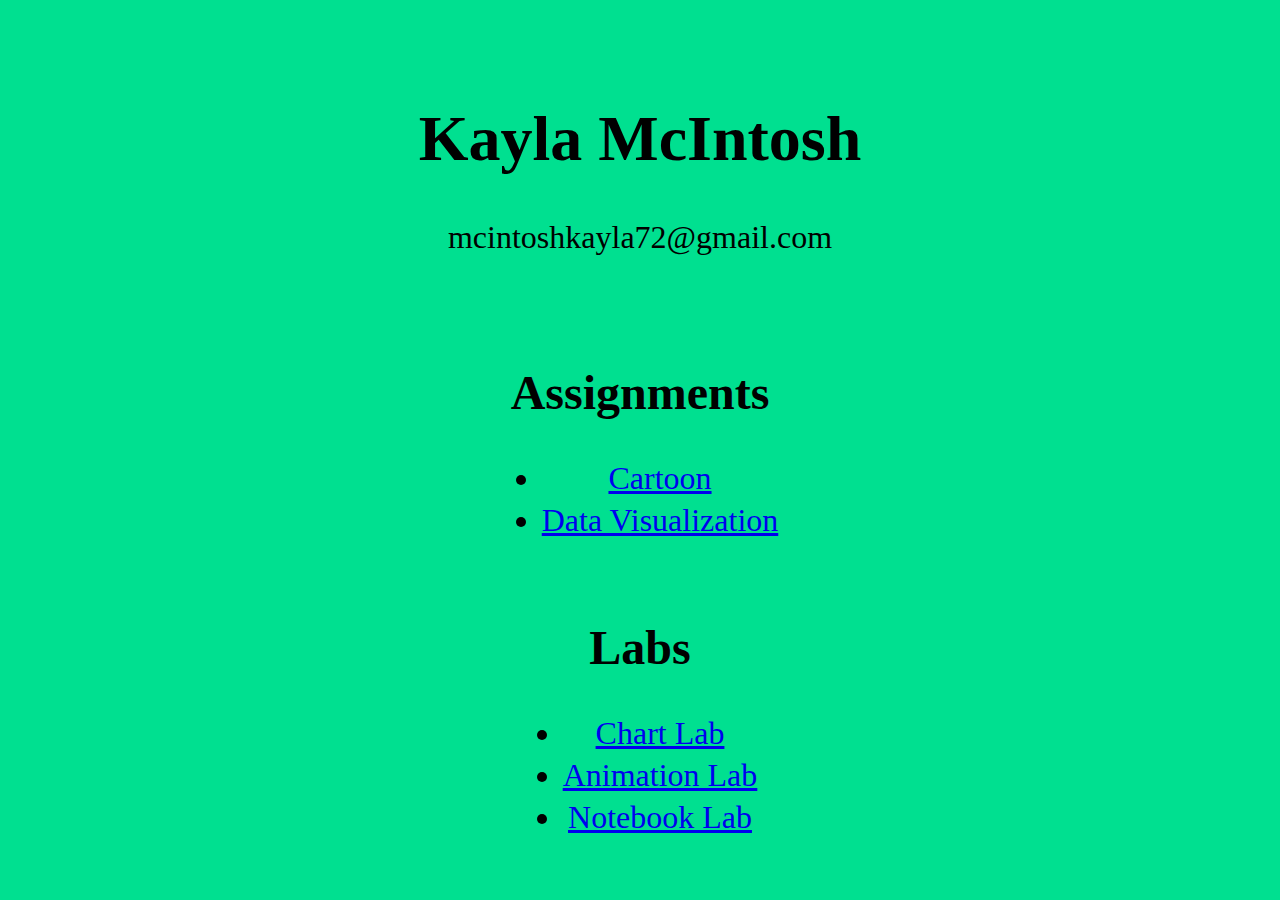
==== index.html @ dc681b52 "Update index.html" ====
<!DOCTYPE html>
<html>
<head>
	<meta charset= "utf-8">
	<title>Kayla's Portfolio</title>
	<link rel="stylesheet" type="text/css" href="src/portStyle.css">
</head>

<body>
	<h1>Kayla McIntosh</h1>
	<p>mcintoshkayla72@gmail.com</p><br>
	<h2>Assignments</h2>
	<ul>
		<li><a href="src/Cartoon/cartoon.html">Cartoon</a></li>
		<li><a href="src/Data Visualization/data.html">Data Visualization</a></li>
	</ul>
	<br>
	
	<h2>Labs</h2>
	<ul>
		<li><a href="src/Chart Lab/chart.html">Chart Lab</a></li>
		<li><a href="src/NumbersLab/numbersAnim.html">Animation Lab</a></li>
		<li><a href="src/notebookLab/notebook.html">Notebook Lab</a></li>
	</ul>
</body>
</html>
---- src/portStyle.css ----
body{
	background-color: #00e090;
	text-align: center;
        font-size: 2em;
        padding: 4%;
}

ul{
	display: table;
	margin: 0 auto;
}

li{
	margin: 0 auto 5px;	
}
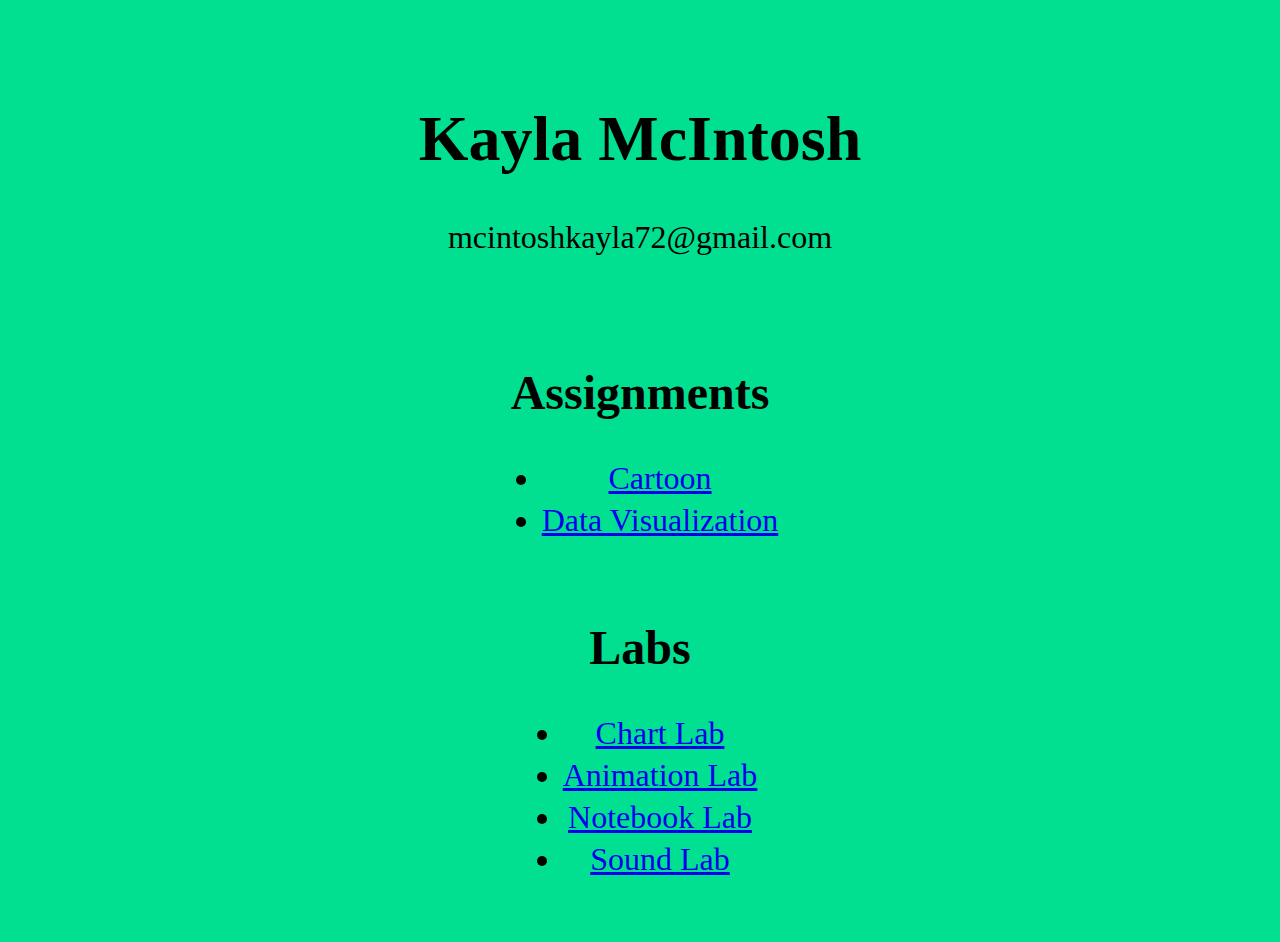
==== commit 84db823e: "Update index.html" ====
--- a/index.html
+++ b/index.html
@@ -21,6 +21,7 @@
 		<li><a href="src/Chart Lab/chart.html">Chart Lab</a></li>
 		<li><a href="src/NumbersLab/numbersAnim.html">Animation Lab</a></li>
 		<li><a href="src/notebookLab/notebook.html">Notebook Lab</a></li>
+		<li><a href="src/SoundLab/sound.html">Sound Lab</a></li>
 	</ul>
 </body>
 </html>
--- a/src/portStyle.css
+++ b/src/portStyle.css
@@ -11,5 +11,5 @@
 }
 
 li{
-	margin: 0 auto 5px;	
+	margin: 0 0 5px;	
 }
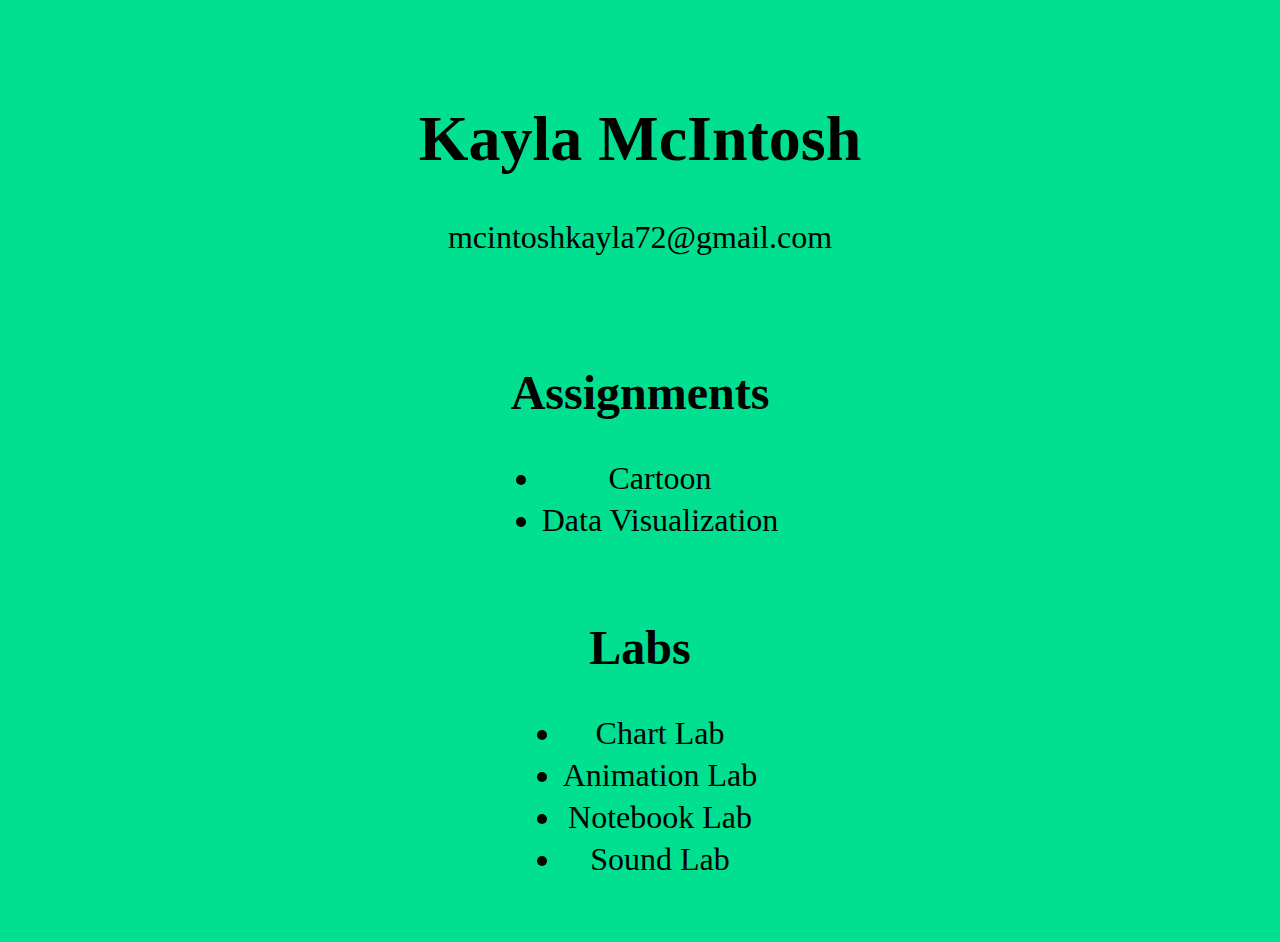
==== commit b322f5aa: "Update index.html" ====
--- a/index.html
+++ b/index.html
@@ -4,6 +4,7 @@
 	<meta charset= "utf-8">
 	<title>Kayla's Portfolio</title>
 	<link rel="stylesheet" type="text/css" href="src/portStyle.css">
+	<link rel="shortcut icon" type="image/x-icon" href="images/favicon.ico">
 </head>
 
 <body>
--- a/src/portStyle.css
+++ b/src/portStyle.css
@@ -13,3 +13,12 @@
 li{
 	margin: 0 0 5px;	
 }
+
+a:hover{
+  color:blue;
+}
+
+a{
+  text-decoration:none;
+  color:black;
+}
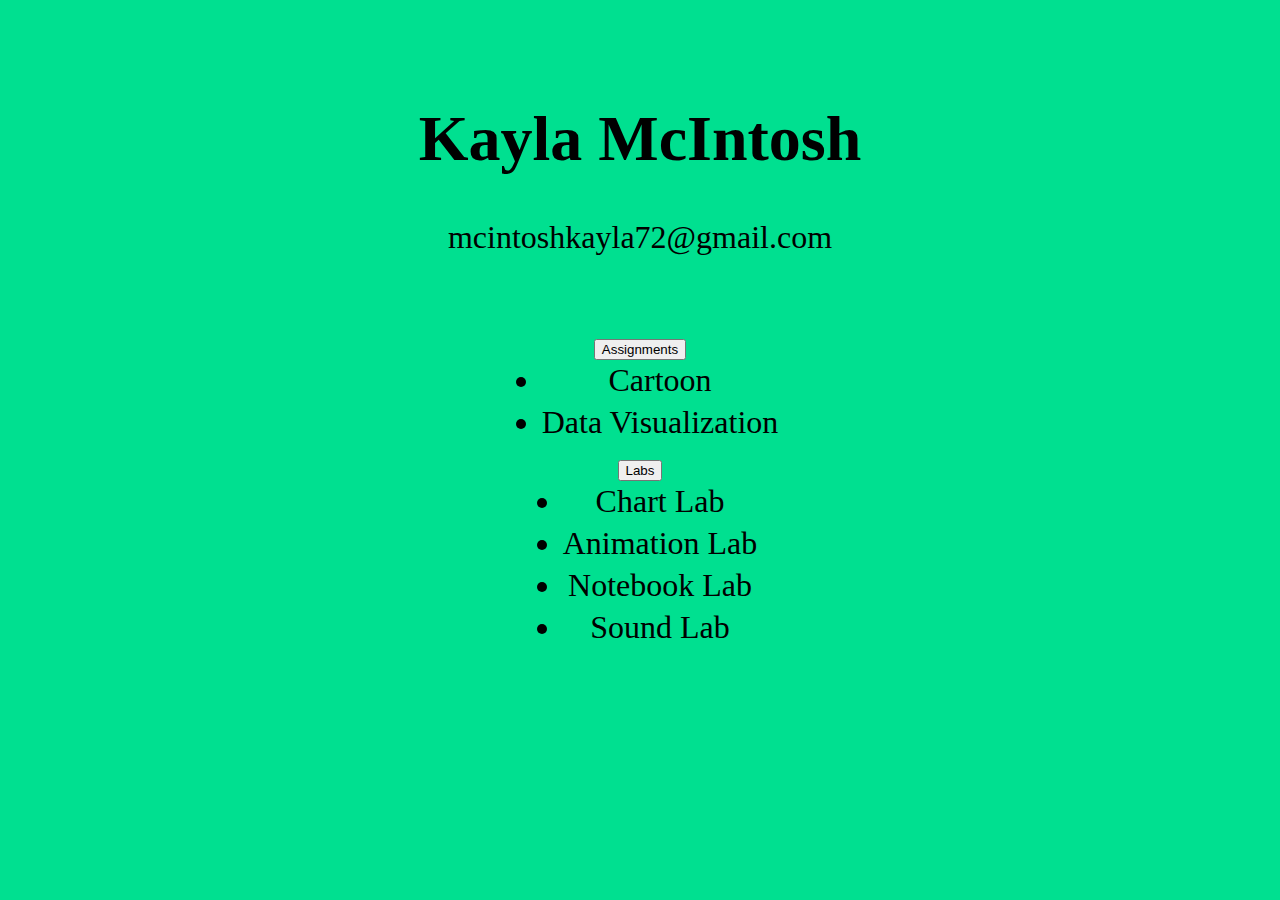
==== commit 34f553b0: "Update index.html" ====
--- a/index.html
+++ b/index.html
@@ -2,6 +2,7 @@
 <html>
 <head>
 	<meta charset= "utf-8">
+	<meta name="viewport" content="width=device-width, initial-scale=1">
 	<title>Kayla's Portfolio</title>
 	<link rel="stylesheet" type="text/css" href="src/portStyle.css">
 	<link rel="shortcut icon" type="image/x-icon" href="images/favicon.ico">
@@ -10,19 +11,27 @@
 <body>
 	<h1>Kayla McIntosh</h1>
 	<p>mcintoshkayla72@gmail.com</p><br>
-	<h2>Assignments</h2>
-	<ul>
-		<li><a href="src/Cartoon/cartoon.html">Cartoon</a></li>
-		<li><a href="src/Data Visualization/data.html">Data Visualization</a></li>
-	</ul>
-	<br>
 	
-	<h2>Labs</h2>
-	<ul>
-		<li><a href="src/Chart Lab/chart.html">Chart Lab</a></li>
-		<li><a href="src/NumbersLab/numbersAnim.html">Animation Lab</a></li>
-		<li><a href="src/notebookLab/notebook.html">Notebook Lab</a></li>
-		<li><a href="src/SoundLab/sound.html">Sound Lab</a></li>
-	</ul>
+	<div id="holder">
+		<button class="accordion">Assignments</button>
+		<div class="panel">
+  			<ul>
+				<li><a href="src/Cartoon/cartoon.html">Cartoon</a></li>
+				<li><a href="src/Data Visualization/data.html">Data Visualization</a></li>
+			</ul>
+		</div>
+
+		<button class="accordion">Labs</button>
+		<div class="panel">
+			<ul>
+				<li><a href="src/Chart Lab/chart.html">Chart Lab</a></li>
+				<li><a href="src/NumbersLab/numbersAnim.html">Animation Lab</a></li>
+				<li><a href="src/notebookLab/notebook.html">Notebook Lab</a></li>
+				<li><a href="src/SoundLab/sound.html">Sound Lab</a></li>
+			</ul>
+		</div>
+	</div>
+	
+	<script src="portfolio.js"></script>
 </body>
 </html>
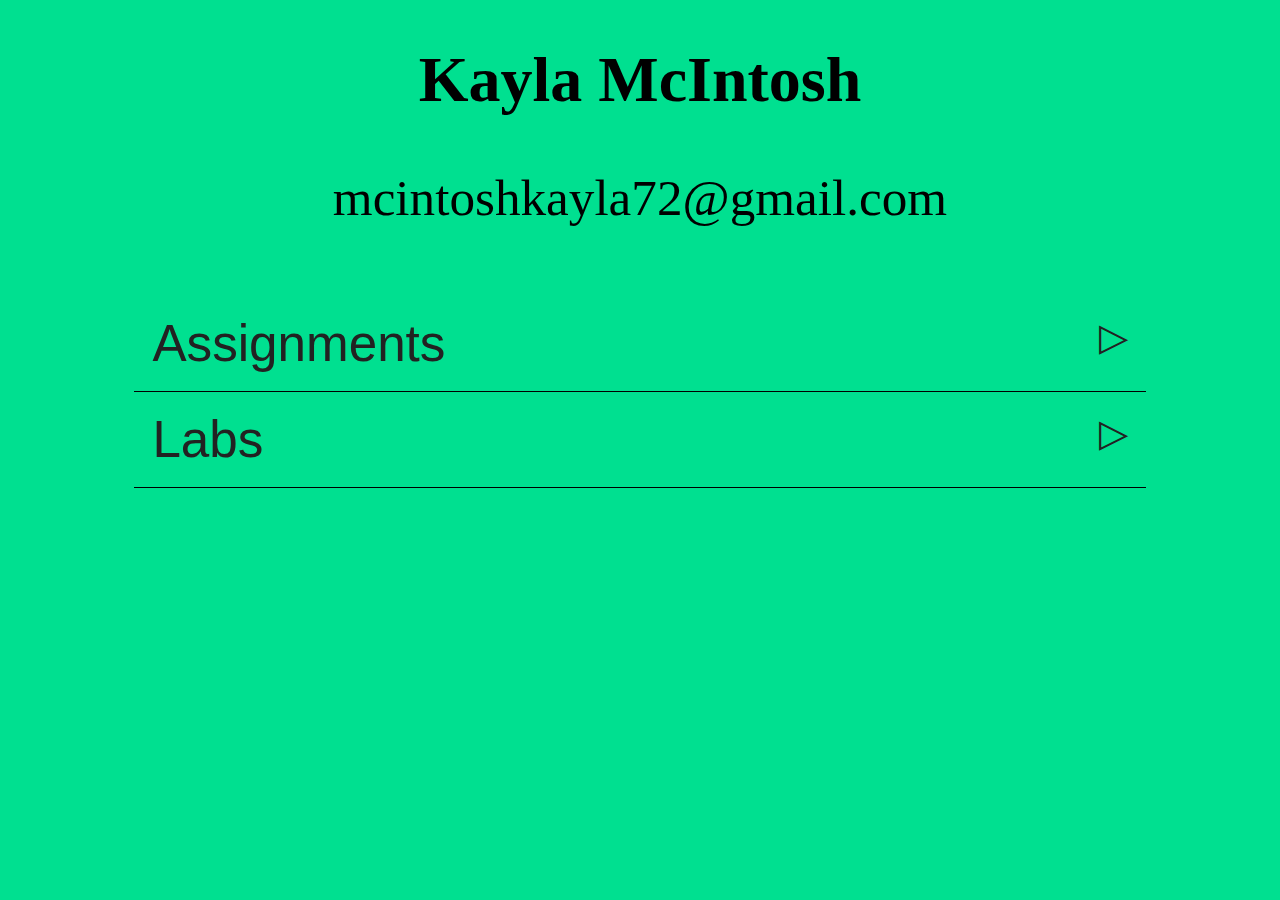
==== commit 1afa3371: "Update index.html" ====
--- a/index.html
+++ b/index.html
@@ -18,6 +18,7 @@
   			<ul>
 				<li><a href="src/Cartoon/cartoon.html">Cartoon</a></li>
 				<li><a href="src/Data Visualization/data.html">Data Visualization</a></li>
+				<li><a href="src/Wick/NBAFrames.html">Wick Editor Project</a></li>
 			</ul>
 		</div>
 
@@ -32,6 +33,6 @@
 		</div>
 	</div>
 	
-	<script src="portfolio.js"></script>
+	<script src="src/portfolio.js"></script>
 </body>
 </html>
--- a/src/portStyle.css
+++ b/src/portStyle.css
@@ -1,17 +1,10 @@
 body{
 	background-color: #00e090;
 	text-align: center;
-        font-size: 2em;
-        padding: 4%;
-}
-
-ul{
-	display: table;
-	margin: 0 auto;
 }
 
 li{
-	margin: 0 0 5px;	
+	margin: 0 0 2px;	
 }
 
 a:hover{
@@ -22,3 +15,54 @@
   text-decoration:none;
   color:black;
 }
+
+.accordion {
+  background-color: #00e090;
+  color: #222;
+  cursor: pointer;
+  padding: 2vh;
+  width: 100%;
+  border: none;
+  text-align: left;
+  outline: none;
+  font-size: 4vw;
+  transition: 0.4s;
+}
+
+.panel {
+  max-height: 0;
+  overflow: hidden;
+  transition: max-height 0.2s ease-out;
+  width: 100%;
+  text-align: left;
+  font-size: 3vw;
+  border-style:solid;
+  border-width:0 0 0.5px;
+}
+
+.accordion:after {
+  content: "\25B7";
+  font-size: 3vw;
+  float: right;
+}
+
+.active:after {
+  content: "\25BD";
+}
+
+#holder{
+  width:80%;
+  margin:0 auto;
+}
+
+li{
+  margin:0 0 2px;
+}
+
+h1{
+  font-size:5vw;
+}
+
+p{
+  font-size:4vw;
+}
